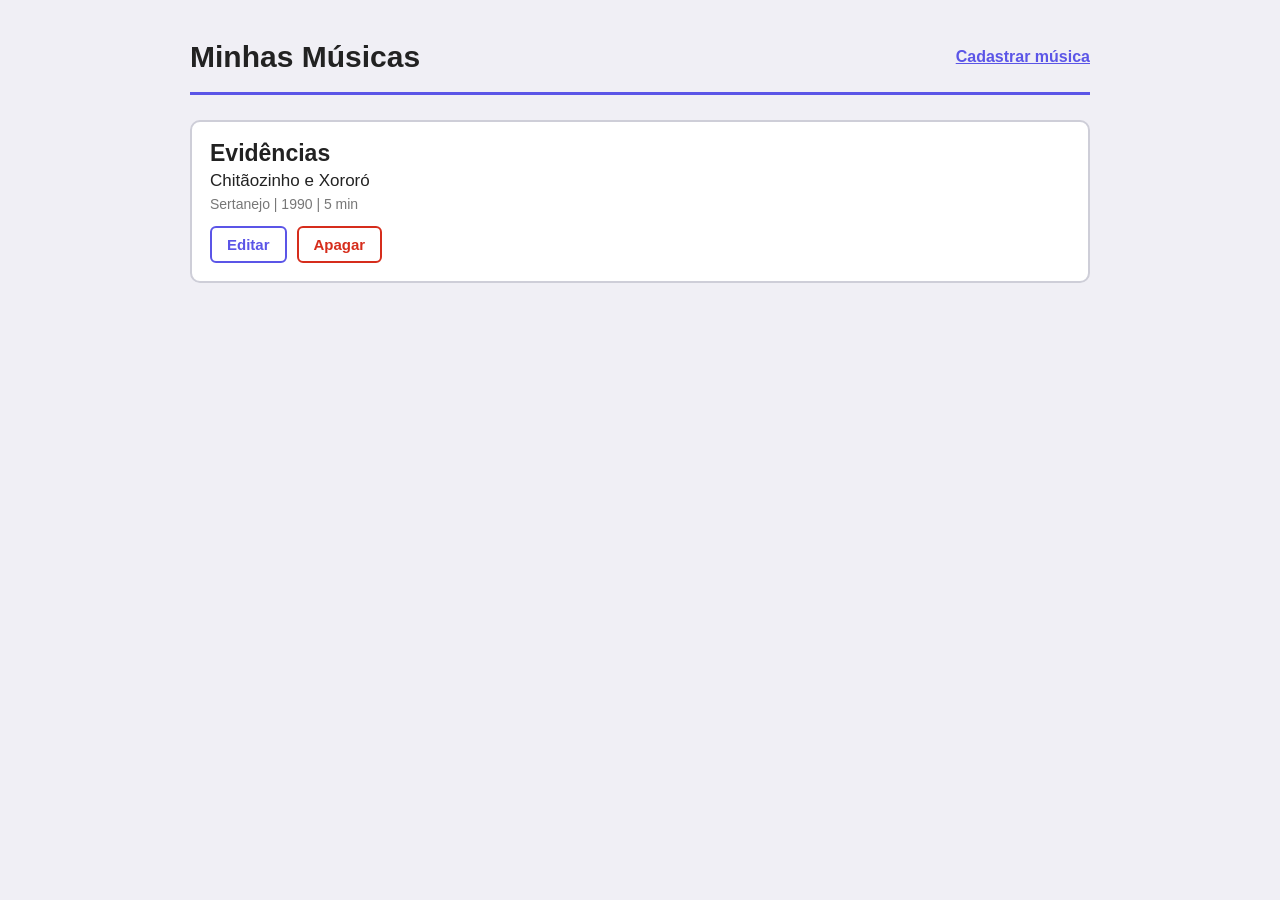
==== index.html @ ab3381a0 "primeiro commit do frontend" ====
<!DOCTYPE html>
<html lang="pt-BR">
<head>
    <meta charset="UTF-8">
    <meta name="viewport" content="width=device-width, initial-scale=1.0">
    <title>Minhas Músicas</title>
    <link rel="stylesheet" href="index.css">
</head>
<body>

    <header>
        <h1>Minhas Músicas</h1>
        <a href="cadastrar.html">Cadastrar música</a>
    </header>

    <main>
        <section id="listaMusicas">

            <article class="musica">
                <h2>Evidências</h2>
                <p class="artista">Chitãozinho e Xororó</p>
                <p class="detalhes">Sertanejo | 1990 | 5 min</p>

                <div class="acoes">
                    <a class="editar" href="editar.html?id=1">Editar</a>
                    <button class="apagar">Apagar</button>
                </div>
            </article>

        </section>
    </main>

    <script src="index.js"></script>
</body>
</html>
---- index.css ----
* {
    margin: 0;
    padding: 0;
    box-sizing: border-box;
}

body {
    font-family: Arial, sans-serif;
    background-color: #f0eff5;
    color: #222;
    padding: 40px;
}

header {
    max-width: 900px;
    margin: 0 auto 25px;
    padding-bottom: 18px;
    border-bottom: 3px solid #5b55e7;

    display: flex;
    align-items: center;
    justify-content: space-between;
}

header h1 {
    font-size: 30px;
}

header a {
    color: #5b55e7;
    font-weight: bold;
}

main {
    max-width: 900px;
    margin: 0 auto;
}

#listaMusicas {
    display: flex;
    flex-direction: column;
    gap: 16px;
}

.musica {
    background-color: white;
    border: 2px solid #ceced8;
    border-radius: 10px;
    padding: 18px;
}

.musica h2 {
    font-size: 23px;
    margin-bottom: 4px;
}

.artista {
    font-size: 17px;
    margin-bottom: 5px;
}

.detalhes {
    font-size: 14px;
    color: #777;
    margin-bottom: 14px;
}

.acoes {
    display: flex;
    gap: 10px;
    align-items: center;
}

.editar,
.apagar {
    padding: 8px 15px;
    border-radius: 6px;
    font-size: 15px;
    font-weight: bold;
    cursor: pointer;
    text-decoration: none;
}

.editar {
    color: #5b55e7;
    border: 2px solid #5b55e7;
    background-color: white;
}

.editar:hover {
    background-color: #5b55e7;
    color: white;
}

.apagar {
    color: #d62d1c;
    border: 2px solid #d62d1c;
    background-color: white;
}

.apagar:hover {
    background-color: #d62d1c;
    color: white;
}

@media (max-width: 600px) {
    body {
        padding: 20px;
    }

    header {
        flex-direction: column;
        align-items: flex-start;
        gap: 12px;
    }
}
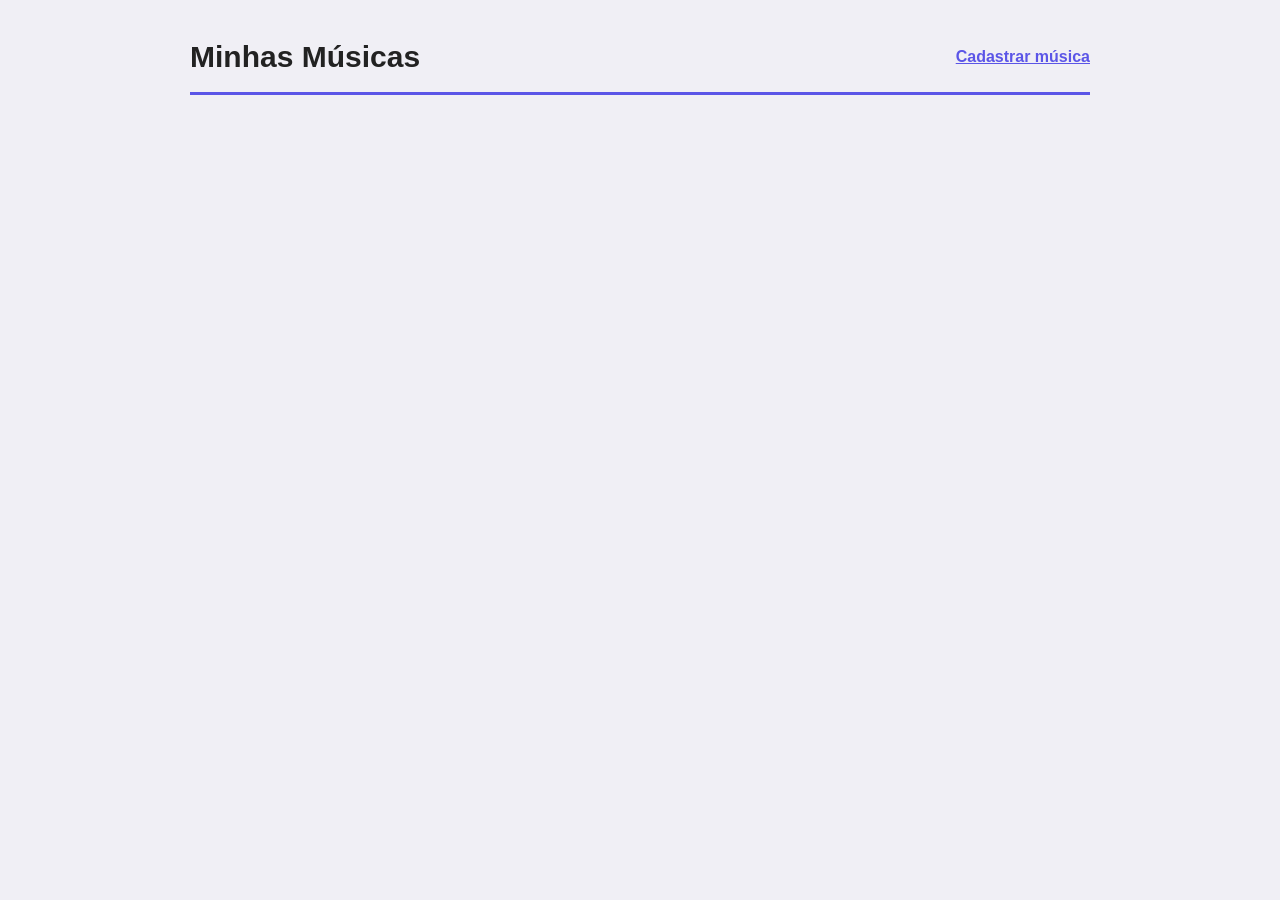
==== commit 6e9b9631: "Lista de músicas" ====
--- a/index.html
+++ b/index.html
@@ -5,6 +5,7 @@
     <meta name="viewport" content="width=device-width, initial-scale=1.0">
     <title>Minhas Músicas</title>
     <link rel="stylesheet" href="index.css">
+    <script src="index.js" defer></script>
 </head>
 <body>
 
@@ -14,22 +15,7 @@
     </header>
 
     <main>
-        <section id="listaMusicas">
-
-            <article class="musica">
-                <h2>Evidências</h2>
-                <p class="artista">Chitãozinho e Xororó</p>
-                <p class="detalhes">Sertanejo | 1990 | 5 min</p>
-
-                <div class="acoes">
-                    <a class="editar" href="editar.html?id=1">Editar</a>
-                    <button class="apagar">Apagar</button>
-                </div>
-            </article>
-
-        </section>
+        <section id="listaMusicas"></section>
     </main>
-
-    <script src="index.js"></script>
 </body>
 </html>
